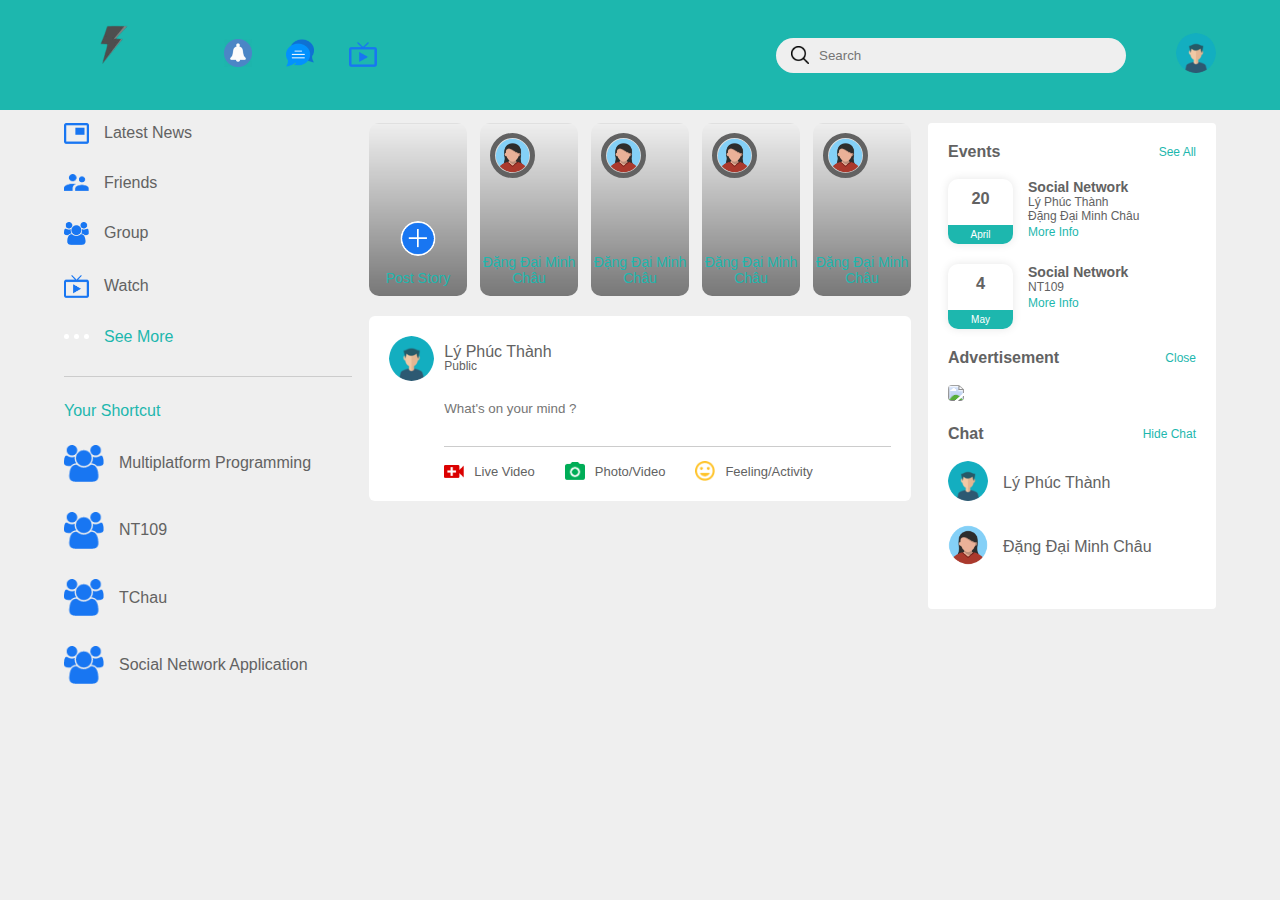
==== DashBoard.html @ 85ddda89 "Add files via upload" ====
<!DOCTYPE html>
<html lang="en">
<head>
    <meta charset="UTF-8">
    <meta http-equiv="X-UA-Compatible" content="IE=edge">
    <meta name="viewport" content="width=device-width, initial-scale=1.0">
    <title>TChau</title>
    <link rel="stylesheet" href="Dashboard.css">
    <script src="https://kit.fontawesome.com/fa27d51e68.js" crossorigin="anonymous"></script>
</head>
<body>
    <nav>
        <div class ="nav_left">
            <img src="uitiot.png" class="logo">
            <ul>
                <li><img src="noti.png"></li>
                <li><img src="chat.png"></li>
                <li><img src="watch.png"></li>
            </ul>
        </div>
        <div class ="nav_right">
            <div class="search-box">
                <img src ="search.png">
                <input type="text" placeholder="Search">
            </div>
            <div class="nav-user-icon online">
                <img src="/147142.png">
            </div>
        </div>
    </nav>
    <div class="container">
        <div class="left-sidebar">
            <div class="imp-links">
                <a href="#"><img src ="news.png">Latest News</a>
                <a href="#"><img src ="friends.png">Friends</a>
                <a href="#"><img src ="group.png">Group</a>
                <a href="#"><img src ="watch.png">Watch</a>
                <a href="#"><img src ="see-more.png">See More</a>
            </div>
            <div class="shortcut-links">
                <p>Your Shortcut</p>
                <a href="#"><img src ="group.png">Multiplatform Programming</a>
                <a href="#"><img src ="group.png">NT109</a>
                <a href="#"><img src ="group.png">TChau</a>
                <a href="#"><img src ="group.png">Social Network Application</a>
            </div>
        </div>
        <div class="main-content">
            <div class="story-gallery">
                <div class="story story1">
                    <img src="upload.png">
                    <p>Post Story</p>
                </div>
                <div class="story story2">
                    <img src="female.png">
                    <p>Đặng Đại Minh Châu </p>
                </div>
                <div class="story story3">
                    <img src="female.png">
                    <p>Đặng Đại Minh Châu </p>
                </div>
                <div class="story story4">
                    <img src="female.png">
                    <p>Đặng Đại Minh Châu </p>
                </div>
                <div class="story story5">
                    <img src="female.png">
                    <p>Đặng Đại Minh Châu </p>
                </div>
            </div>
            <div class="write-post-container">
                <div class="user-profile">
                    <img src="147142.png">
                    <div>
                        <p>Lý Phúc Thành</p>
                        <small>Public <i class="fa-solid fa-caret-down"></i></small>
                    </div>
                </div>
                <div class="post-input-container">
                    <textarea rows="3" placeholder="What's on your mind ?"></textarea>
                    <div class="add-post-links">
                        <a href="#"><img src="live-video.png">Live Video</a>
                        <a href="#"><img src="photo.png">Photo/Video</a>
                        <a href="#"><img src="feeling.png">Feeling/Activity</a>
                    </div>
                </div>
            </div>
        </div>
        <div class="right-sidebar">
            <div class="sidebar-title">
                <h4>Events</h4>
                <a href ="#">See All </a>
            </div>
            <div class ="event">
                <div class="left-event">
                    <h3>20</h3>
                    <span>April</span>
                </div>
                <div class="right-event">
                    <h4>Social Network</h4>
                    <p>Lý Phúc Thành</p>
                    <p>Đặng Đại Minh Châu</p>
                    <a href ="#">More Info</a>
                </div>
            </div>
            <div class ="event">
                <div class="left-event">
                    <h3>4</h3>
                    <span>May</span>
                </div>
                <div class="right-event">
                    <h4>Social Network</h4>
                    <p><i class="fa-solid fa-location-dot"></i> NT109</p>
                    <a href ="#">More Info</a>
                </div>
            </div>
            <div class="sidebar-title">
                <h4>Advertisement</h4>
                <a href ="#">Close </a>
            </div>
            <img src="nc.png" class="sidebar-ads">
            <div class="sidebar-title">
                <h4>Chat</h4>
                <a href ="#">Hide Chat </a>
            </div>
            <div class="online-list">
                <div class="online">
                    <img src="147142.png">
                </div>
                <p>Lý Phúc Thành</p>
            </div>
            <div class="online-list">
                <div class="online">
                    <img src="female.png">
                </div>
                <p>Đặng Đại Minh Châu</p>
            </div>
        </div>
    </div>
</body>

  <link rel="stylesheet" href="Dashboard.css">
  <script src="https://kit.fontawesome.com/fa27d51e68.js" crossorigin="anonymous"></script>
 

 

 

  

</body>
</html>
---- Dashboard.css ----
*{
    margin :0;
    padding: 0;
    font-family: 'poppins', sans-serif;
    box-sizing: border-box;

}
body{
    background-color: #efefef;

}
nav{
    display: flex;
    align-items: center;
    justify-content: space-between;
    background: #1db7ae;
    padding: 5px 5%;
    position: sticky;
    top: 0;
    z-index: 100;
}
.logo{
    width: 100px;
    margin-right: 45px;
}
.nav_left, .nav_right{
display: flex;
align-items: center;
}
.nav_left ul li{
    list-style: none;
    display: inline-block;

}
.nav_left ul li img{
    width: 28px;
    margin: 0 15px;

}
.nav-user-icon{
    margin-left: 50px;
}
.nav-user-icon img{
    width: 40px;
    border-radius: 50%;
    cursor: pointer;
}
.search-box{
    background: #efefef;
    width: 350px;
    border-radius: 20px;
    display: flex;
    align-items: center;
   padding: 0 15px; 
}
.search-box img{
    width: 18px;
}
.search-box input{
    width: 100%;
    background: transparent;
    padding: 10px;
    outline:none;
    border: 0;
}
.online{
    position: relative;
}
.online ::after{
    content: '';
    width: 10px;
    height: 10px;
    border: 2px solid #fff;
    border-radius: 50%;
    background: #41db51;
    position: absolute;
    top:0;
    right:0;
}
.container{
    display: flex;
    justify-content: space-between;
    padding: 13px 5%;
}
.left-sidebar{

    flex-basis: 25%;
    position: sticky;
    top: 70px;
    align-self: flex-start;
    
}
.right-sidebar{
   
    flex-basis: 25%;
    position: sticky;
    top: 70px;
    align-self: flex-start;
    background: #fff;
    border-radius: 4px;
    padding: 20px;
    color: #626262;
}
.main-content{
    flex-basis: 47%;

}
.imp-links a, .shortcut-links a {
    text-decoration: none;
    display: flex;
    align-items: center;
    margin-bottom: 30px;
    color: #626262;
    width: fit-content;
}
.imp-links a img{
    width: 25px;
    margin-right: 15px;
}
.imp-links a:last-child{
    color: #1db7ae;
}
.imp-links{
    border-bottom: 1px solid #ccc;
}
.shortcut-links a img{
    width: 40px;
    border-radius: 4px;
    margin-right: 15px;
}
.shortcut-links p{
    margin: 25px 0;
    color: #1db7ae;
    font-weight: 500;
}
.sidebar-title{
    display: flex;
    align-items: center;
    justify-content: space-between;
    margin-bottom: 18px;
}
.sidebar-title h4{
    font-weight: 600;
    font-size: 16px;
}
.sidebar-title a{
    text-decoration: none;
    color: #1db7ae;
    font-size: 12px;
}
.event{
    display: flex;
    font-size: 14px;
    margin-bottom: 20px;
}
.left-event{
    border-radius: 10px;
    height: 65px;
    width: 65px;
    margin-right: 15px;
    padding-top: 10px;
    text-align: center;
    position: relative;
    overflow: hidden;
    box-shadow: 0 0 10px rgba(0, 0, 0 ,0.1);
}
.event p{
    font-size: 12px;
}
.event a{
    font-size: 12px;
    text-decoration: none;
    color: #1db7ae;
}
.left-event span{
    position: absolute;
    bottom: 0;
    left: 0;
    width: 100%;
    background: #1db7ae;
    color: #fff;
    font-size: 10px;
    padding: 4px 0;
}
.sidebar-ads{
    width: 100%;
    margin-bottom: 20px;
    border-radius: 4px;
}
.online-list{
    display: flex;
    align-items: center;
    margin-bottom: 20px;
}
.online-list .online img{
    width: 40px;
    border-radius: 50%;
}
.online-list .online{
    width: 40px;
    border-radius: 50%;
    margin-right: 15px;
}
.online-list .online::after{
    top: unset;
    bottom:0;
}
.story-gallery{
    display: flex;
    justify-content: space-between;
    margin-bottom: 20px;
}
.story{
    flex-basis: 18%;
    padding-top: 32%;
    position: relative;
    background-position: center;
    background-size: cover;
    border-radius: 10px;
}
.story img{
    position: absolute;
    width: 45px;
    border-radius: 50%;
    top: 10px;
    left: 10px;
    border: 5px solid #626262;
}
.story p{
    position:absolute;
    bottom: 10px;
    width: 100%;
    text-align: center;
    color: #1db7ae;
    font-size: 14px;
}
.story1{
    background-image: linear-gradient(transparent, rgba(0,0,0,0.5)), url(images/147142.png);
}
.story2{
    background-image: linear-gradient(transparent, rgba(0,0,0,0.5)), url(images/female.png);
}
.story3{
    background-image: linear-gradient(transparent, rgba(0,0,0,0.5)), url(images/female.png);
}
.story4{
    background-image: linear-gradient(transparent, rgba(0,0,0,0.5)), url(images/female.png);
}
.story5{
    background-image: linear-gradient(transparent, rgba(0,0,0,0.5)), url(images/female.png);
}
.story.story1 img{
    top: unset;
    left: 50%;
    bottom: 40px;
    transform: translateX(-50%);
    border: 0;
    width: 35px;
}
.write-post-container{
    width: 100%;
    background: #fff;
    border-radius: 6px;
    padding: 20px;
    color: #626262;
}
.user-profile{
    display: flex;
    align-items: center;
}
.user-profile img{
    width:  45px;
    border-radius: 50%;
    margin-right: 10px;
}
.user-profile p{
    margin-bottom: -5px;
    font-weight: 500;
    color: #626262;
}
.user-profile small{
    font-size: 12px;
}
.post-input-container{
    padding-left: 55px;
    padding-top: 20px;
}
.post-input-container textarea{
    width: 100%;
    border: 0;
    outline: 0;
    border-bottom: 1px solid #ccc;
    background: transparent;
    resize: none;
}
.add-post-links{
    display: flex;
    margin-top: 10px;
}
.add-post-links a{
    text-decoration: none;
    display: flex;
    align-items: center;
    color: #626262;
    margin-right: 30px;
    font-size: 13px;
}
.add-post-links img{
    width: 20px;
    margin-right: 10px;
}
---- Dashboard.css ----
*{
    margin :0;
    padding: 0;
    font-family: 'poppins', sans-serif;
    box-sizing: border-box;

}
body{
    background-color: #efefef;

}
nav{
    display: flex;
    align-items: center;
    justify-content: space-between;
    background: #1db7ae;
    padding: 5px 5%;
    position: sticky;
    top: 0;
    z-index: 100;
}
.logo{
    width: 100px;
    margin-right: 45px;
}
.nav_left, .nav_right{
display: flex;
align-items: center;
}
.nav_left ul li{
    list-style: none;
    display: inline-block;

}
.nav_left ul li img{
    width: 28px;
    margin: 0 15px;

}
.nav-user-icon{
    margin-left: 50px;
}
.nav-user-icon img{
    width: 40px;
    border-radius: 50%;
    cursor: pointer;
}
.search-box{
    background: #efefef;
    width: 350px;
    border-radius: 20px;
    display: flex;
    align-items: center;
   padding: 0 15px; 
}
.search-box img{
    width: 18px;
}
.search-box input{
    width: 100%;
    background: transparent;
    padding: 10px;
    outline:none;
    border: 0;
}
.online{
    position: relative;
}
.online ::after{
    content: '';
    width: 10px;
    height: 10px;
    border: 2px solid #fff;
    border-radius: 50%;
    background: #41db51;
    position: absolute;
    top:0;
    right:0;
}
.container{
    display: flex;
    justify-content: space-between;
    padding: 13px 5%;
}
.left-sidebar{

    flex-basis: 25%;
    position: sticky;
    top: 70px;
    align-self: flex-start;
    
}
.right-sidebar{
   
    flex-basis: 25%;
    position: sticky;
    top: 70px;
    align-self: flex-start;
    background: #fff;
    border-radius: 4px;
    padding: 20px;
    color: #626262;
}
.main-content{
    flex-basis: 47%;

}
.imp-links a, .shortcut-links a {
    text-decoration: none;
    display: flex;
    align-items: center;
    margin-bottom: 30px;
    color: #626262;
    width: fit-content;
}
.imp-links a img{
    width: 25px;
    margin-right: 15px;
}
.imp-links a:last-child{
    color: #1db7ae;
}
.imp-links{
    border-bottom: 1px solid #ccc;
}
.shortcut-links a img{
    width: 40px;
    border-radius: 4px;
    margin-right: 15px;
}
.shortcut-links p{
    margin: 25px 0;
    color: #1db7ae;
    font-weight: 500;
}
.sidebar-title{
    display: flex;
    align-items: center;
    justify-content: space-between;
    margin-bottom: 18px;
}
.sidebar-title h4{
    font-weight: 600;
    font-size: 16px;
}
.sidebar-title a{
    text-decoration: none;
    color: #1db7ae;
    font-size: 12px;
}
.event{
    display: flex;
    font-size: 14px;
    margin-bottom: 20px;
}
.left-event{
    border-radius: 10px;
    height: 65px;
    width: 65px;
    margin-right: 15px;
    padding-top: 10px;
    text-align: center;
    position: relative;
    overflow: hidden;
    box-shadow: 0 0 10px rgba(0, 0, 0 ,0.1);
}
.event p{
    font-size: 12px;
}
.event a{
    font-size: 12px;
    text-decoration: none;
    color: #1db7ae;
}
.left-event span{
    position: absolute;
    bottom: 0;
    left: 0;
    width: 100%;
    background: #1db7ae;
    color: #fff;
    font-size: 10px;
    padding: 4px 0;
}
.sidebar-ads{
    width: 100%;
    margin-bottom: 20px;
    border-radius: 4px;
}
.online-list{
    display: flex;
    align-items: center;
    margin-bottom: 20px;
}
.online-list .online img{
    width: 40px;
    border-radius: 50%;
}
.online-list .online{
    width: 40px;
    border-radius: 50%;
    margin-right: 15px;
}
.online-list .online::after{
    top: unset;
    bottom:0;
}
.story-gallery{
    display: flex;
    justify-content: space-between;
    margin-bottom: 20px;
}
.story{
    flex-basis: 18%;
    padding-top: 32%;
    position: relative;
    background-position: center;
    background-size: cover;
    border-radius: 10px;
}
.story img{
    position: absolute;
    width: 45px;
    border-radius: 50%;
    top: 10px;
    left: 10px;
    border: 5px solid #626262;
}
.story p{
    position:absolute;
    bottom: 10px;
    width: 100%;
    text-align: center;
    color: #1db7ae;
    font-size: 14px;
}
.story1{
    background-image: linear-gradient(transparent, rgba(0,0,0,0.5)), url(images/147142.png);
}
.story2{
    background-image: linear-gradient(transparent, rgba(0,0,0,0.5)), url(images/female.png);
}
.story3{
    background-image: linear-gradient(transparent, rgba(0,0,0,0.5)), url(images/female.png);
}
.story4{
    background-image: linear-gradient(transparent, rgba(0,0,0,0.5)), url(images/female.png);
}
.story5{
    background-image: linear-gradient(transparent, rgba(0,0,0,0.5)), url(images/female.png);
}
.story.story1 img{
    top: unset;
    left: 50%;
    bottom: 40px;
    transform: translateX(-50%);
    border: 0;
    width: 35px;
}
.write-post-container{
    width: 100%;
    background: #fff;
    border-radius: 6px;
    padding: 20px;
    color: #626262;
}
.user-profile{
    display: flex;
    align-items: center;
}
.user-profile img{
    width:  45px;
    border-radius: 50%;
    margin-right: 10px;
}
.user-profile p{
    margin-bottom: -5px;
    font-weight: 500;
    color: #626262;
}
.user-profile small{
    font-size: 12px;
}
.post-input-container{
    padding-left: 55px;
    padding-top: 20px;
}
.post-input-container textarea{
    width: 100%;
    border: 0;
    outline: 0;
    border-bottom: 1px solid #ccc;
    background: transparent;
    resize: none;
}
.add-post-links{
    display: flex;
    margin-top: 10px;
}
.add-post-links a{
    text-decoration: none;
    display: flex;
    align-items: center;
    color: #626262;
    margin-right: 30px;
    font-size: 13px;
}
.add-post-links img{
    width: 20px;
    margin-right: 10px;
}
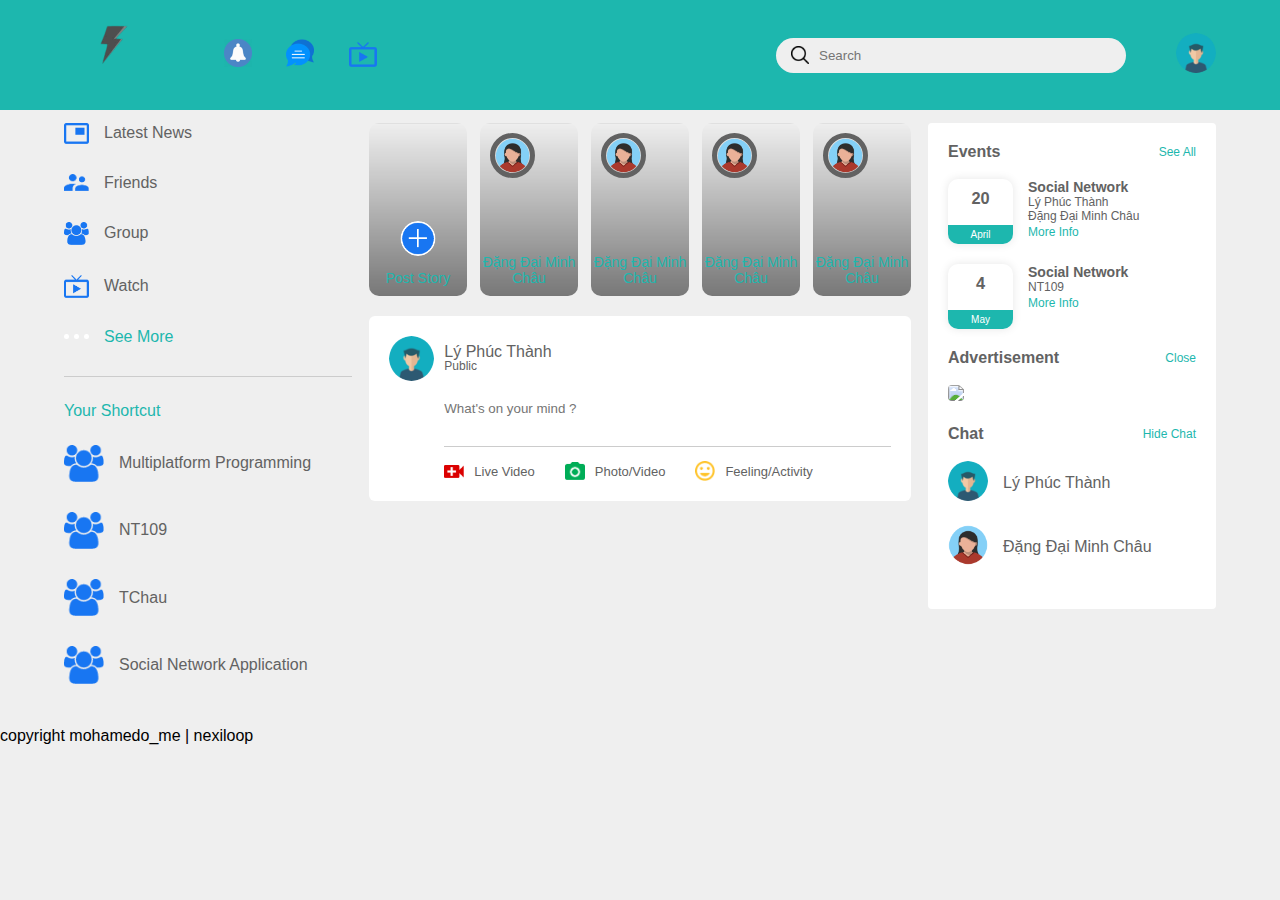
==== commit 0acc919f: "Update DashBoard.html" ====
--- a/DashBoard.html
+++ b/DashBoard.html
@@ -146,8 +146,13 @@
  
 
  
+<div class="copyright id="copyright" >
+    <p> copyright mohamedo_me | nexiloop </p>
+  <style>
+      copyright {
+          color: #black ;
 
-  
-
+  </style>
+</div> 
 </body>
 </html>
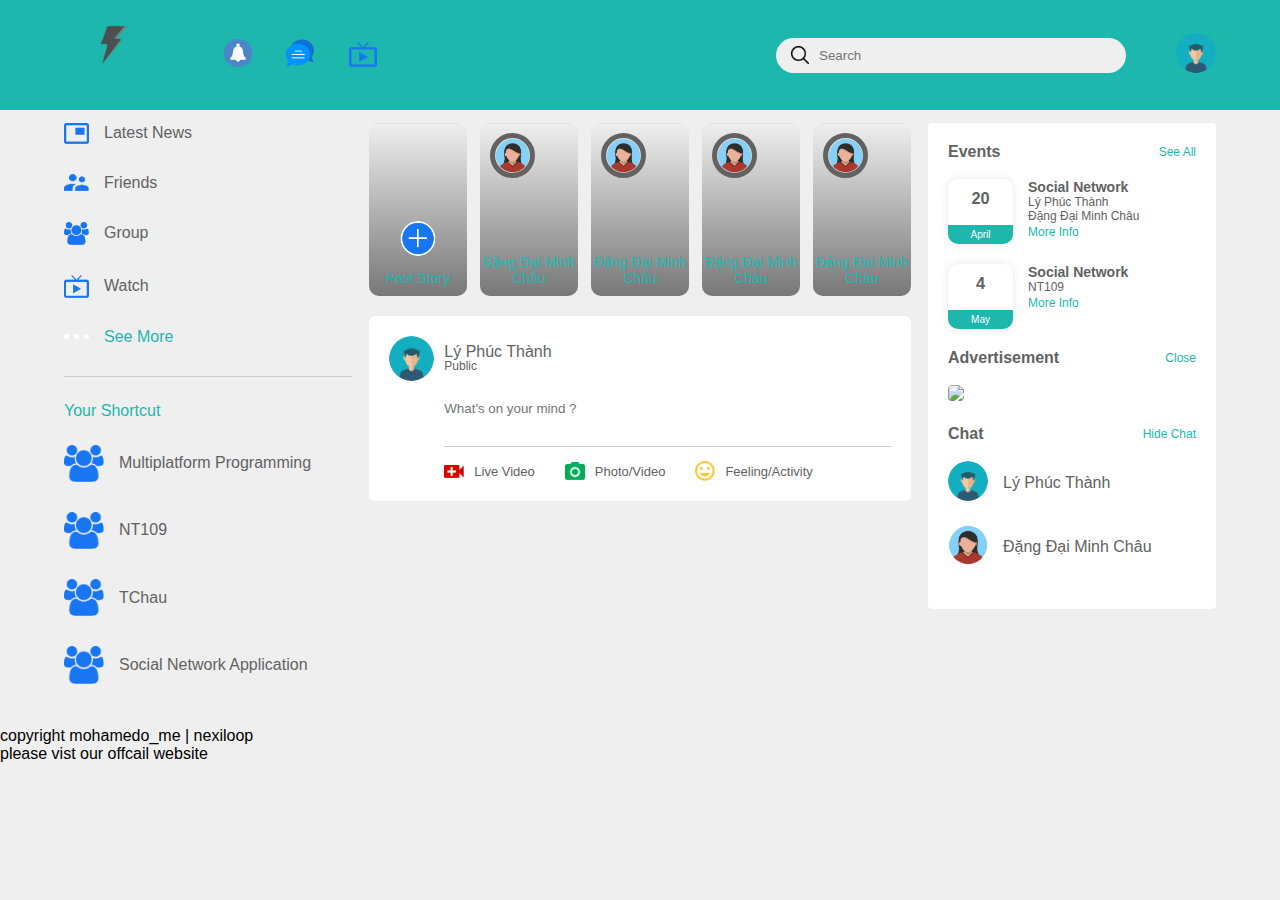
==== commit 14b2fcbd: "Update DashBoard.html" ====
--- a/DashBoard.html
+++ b/DashBoard.html
@@ -8,6 +8,7 @@
     <link rel="stylesheet" href="Dashboard.css">
     <script src="https://kit.fontawesome.com/fa27d51e68.js" crossorigin="anonymous"></script>
 </head>
+   
 <body>
     <nav>
         <div class ="nav_left">
@@ -151,8 +152,10 @@
   <style>
       copyright {
           color: #black ;
-
   </style>
 </div> 
+
+
+    <p> please vist our offcail website <a class="link" link="http://nexiloop.site/>nexiloop></a> </p>
 </body>
 </html>
